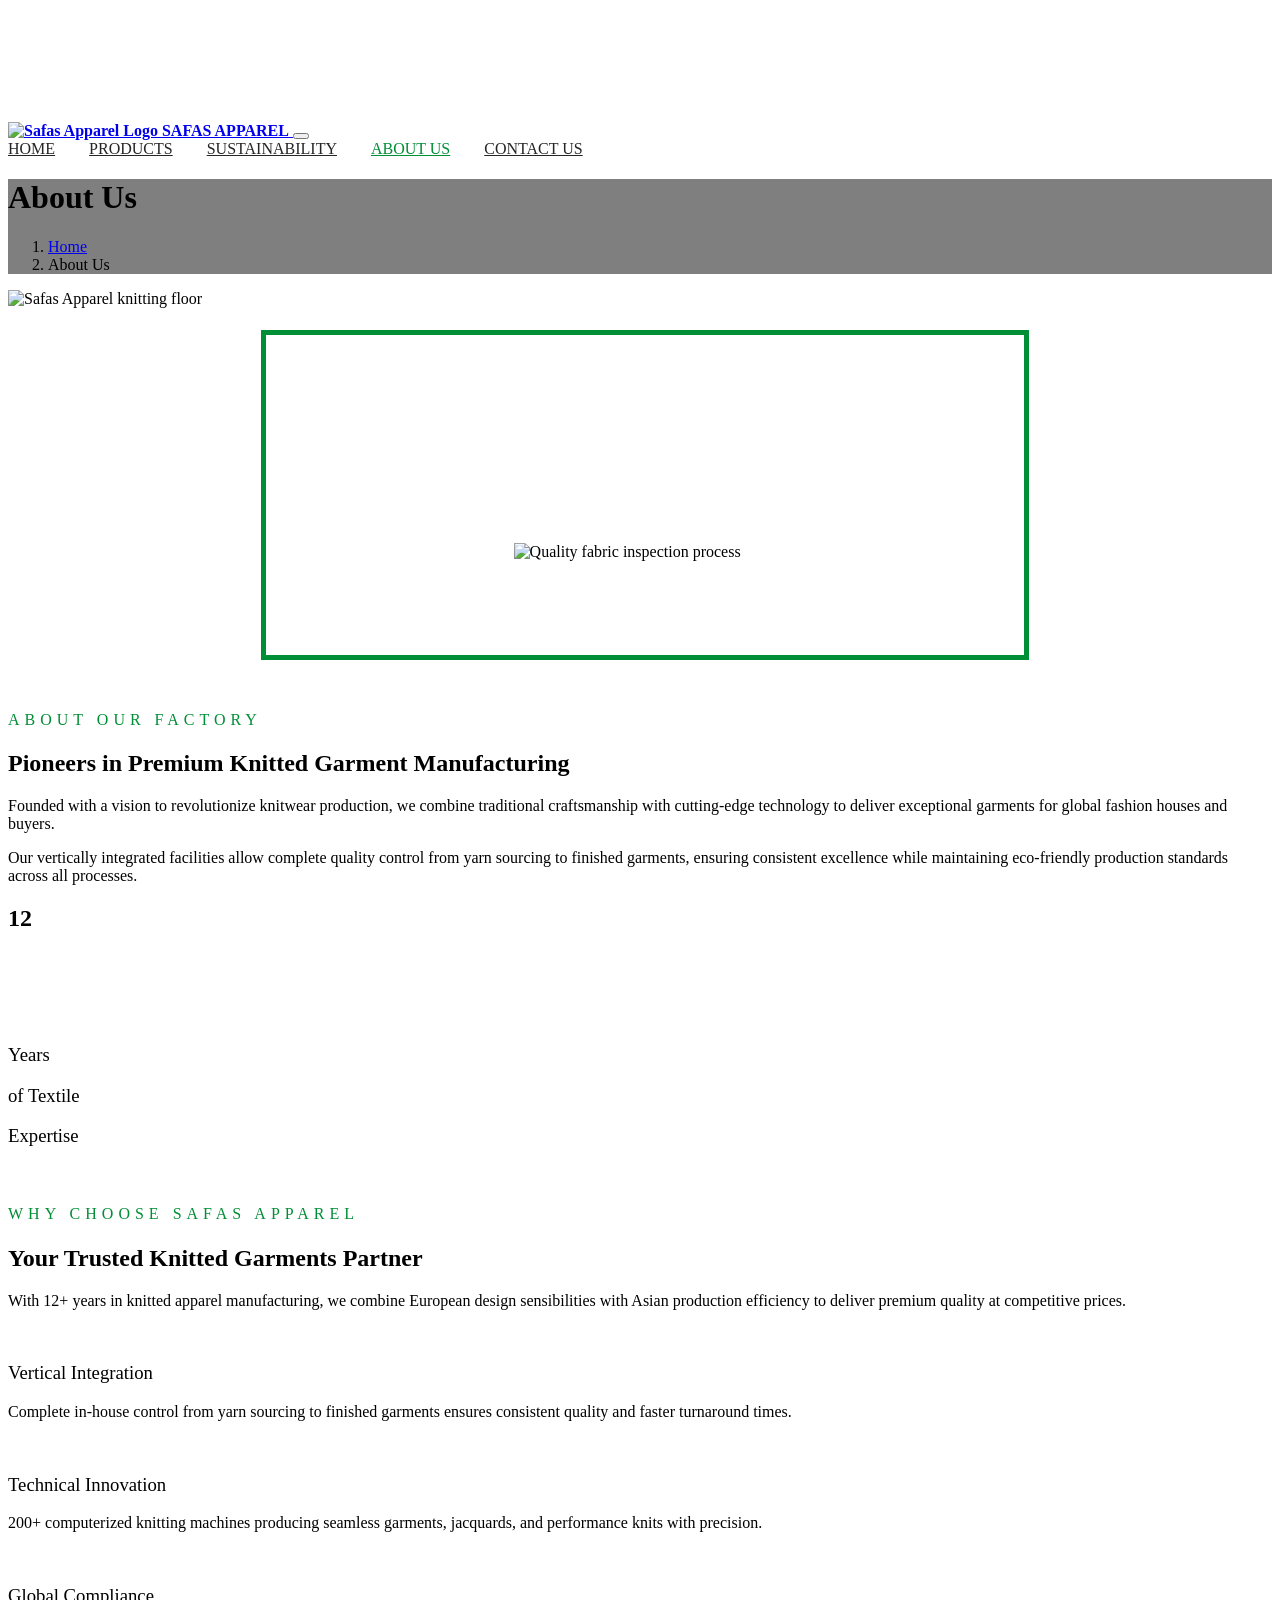
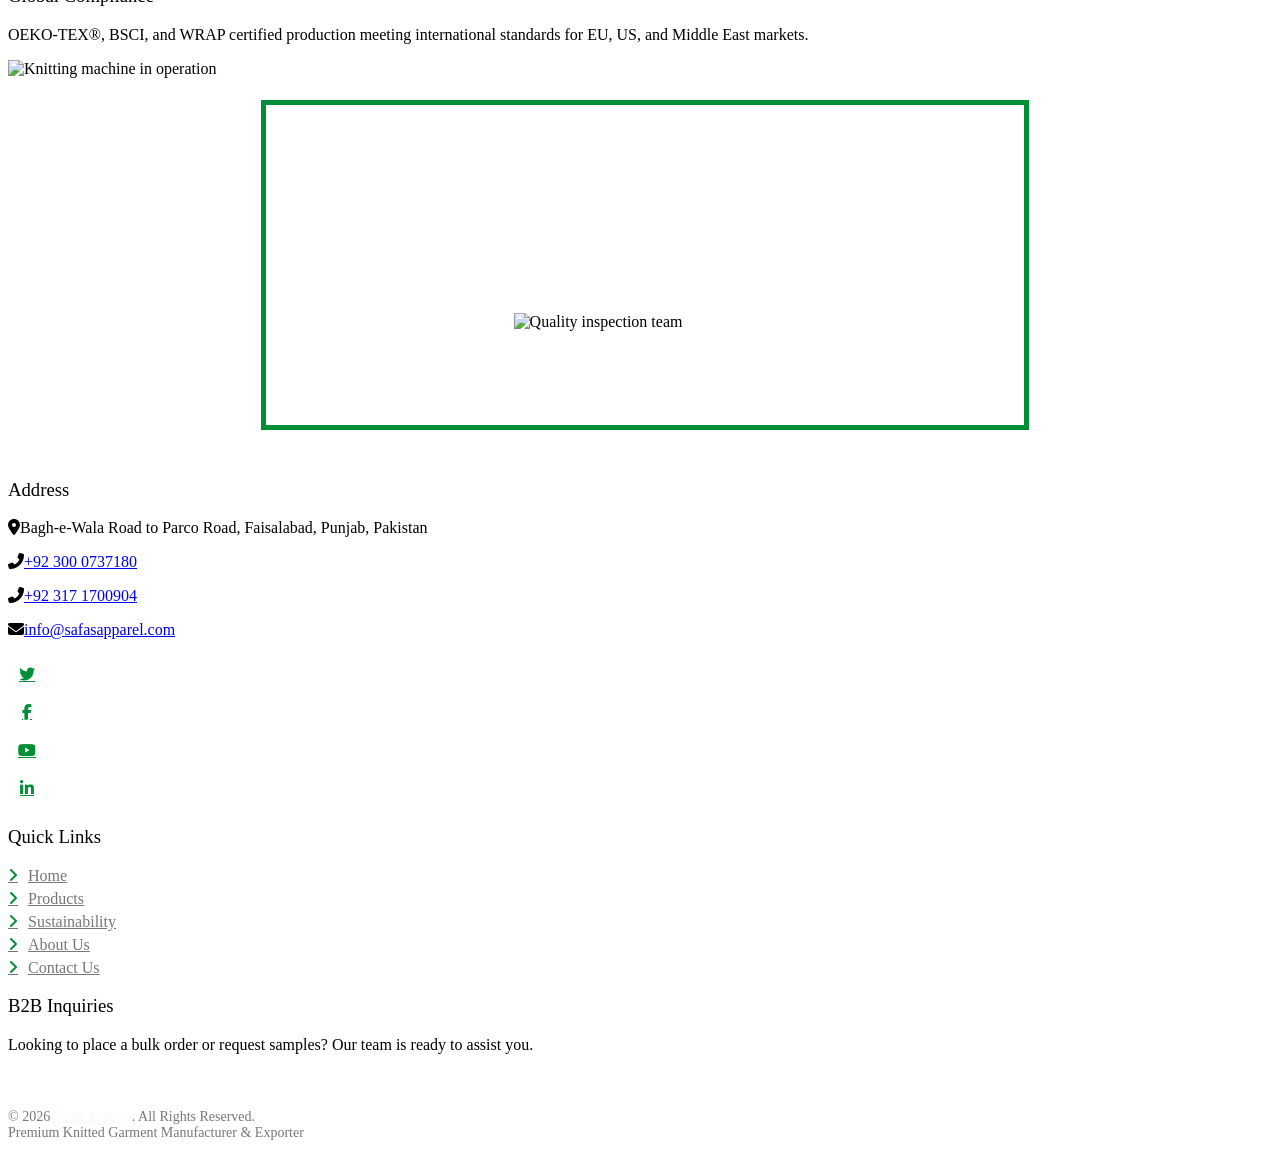
==== about.html @ 7b93fc45 "optmz: overall code site and seo" ====
<!DOCTYPE html>
<html lang="en">

<head>
    <meta charset="utf-8">
    <title>About Us | SAFAS APPAREL — 12+ Years of Knitted Garment Expertise</title>
    <meta name="viewport" content="width=device-width, initial-scale=1.0">
    <meta name="keywords" content="about Safas Apparel, knitted garment factory Pakistan, textile manufacturer Faisalabad, OEKO-TEX certified, BSCI certified, vertically integrated knitwear">
    <meta name="description" content="Learn about Safas Apparel's 12+ years of knitted garment manufacturing expertise, our vertically integrated production, and global compliance certifications including OEKO-TEX, BSCI, and WRAP.">
    <link rel="canonical" href="https://safasapparel.com/about.html">

    <!-- Open Graph -->
    <meta property="og:title" content="About Us | SAFAS APPAREL">
    <meta property="og:description" content="Safas Apparel — 12+ years of knitted garment excellence. Vertically integrated, OEKO-TEX certified manufacturer in Faisalabad, Pakistan.">
    <meta property="og:image" content="https://safasapparel.com/img/about-1.png">
    <meta property="og:url" content="https://safasapparel.com/about.html">
    <meta property="og:type" content="website">

    <!-- Favicon -->
    <link rel="icon" href="img/icons/safasLogo-removebg.png" type="image/png">

    <!-- Google Web Fonts -->
    <link rel="preconnect" href="https://fonts.googleapis.com">
    <link rel="preconnect" href="https://fonts.gstatic.com" crossorigin>
    <link href="https://fonts.googleapis.com/css2?family=Open+Sans:wght@400;500;600&family=Teko:wght@400;500;600&display=swap" rel="stylesheet">

    <!-- Icon Font Stylesheet -->
    <link href="https://cdnjs.cloudflare.com/ajax/libs/font-awesome/6.4.0/css/all.min.css" rel="stylesheet">
    <link href="https://cdn.jsdelivr.net/npm/bootstrap-icons@1.4.1/font/bootstrap-icons.css" rel="stylesheet">

    <!-- Libraries Stylesheet -->
    <link href="lib/animate/animate.min.css" rel="stylesheet">
    <link href="lib/owlcarousel/assets/owl.carousel.min.css" rel="stylesheet">

    <!-- Customized Bootstrap Stylesheet -->
    <link href="css/bootstrap.min.css" rel="stylesheet">

    <!-- Template Stylesheet -->
    <link href="css/style.css" rel="stylesheet">
</head>

<body>
    <!-- Spinner Start -->
    <div id="spinner"
        class="show bg-white position-fixed translate-middle w-100 vh-100 top-50 start-50 d-flex align-items-center justify-content-center"
        aria-hidden="true">
        <div class="spinner-border position-relative text-primary" style="width: 6rem; height: 6rem;" role="status">
            <span class="visually-hidden">Loading...</span>
        </div>
        <img class="position-absolute top-50 start-50 translate-middle" src="img/icons/updated-safasLogo.png" alt="">
    </div>
    <!-- Spinner End -->


    <!-- Navbar Start -->
    <nav class="navbar navbar-expand-lg bg-white navbar-light sticky-top py-lg-0 px-lg-5 wow fadeIn"
        data-wow-delay="0.1s" aria-label="Main navigation">
        <a href="index.html" class="navbar-brand ms-4 ms-lg-0">
            <span class="h2 text-primary m-0 d-flex align-items-center">
                <img class="me-3 navbar-logo" src="img/icons/safasLogo-removebg.png" alt="Safas Apparel Logo">
                <span class="brand-text">SAFAS APPAREL</span>
            </span>
        </a>
        <button type="button" class="navbar-toggler me-4" data-bs-toggle="collapse" data-bs-target="#navbarCollapse"
            aria-controls="navbarCollapse" aria-expanded="false" aria-label="Toggle navigation">
            <span class="navbar-toggler-icon"></span>
        </button>
        <div class="collapse navbar-collapse" id="navbarCollapse">
            <div class="navbar-nav ms-auto p-4 p-lg-0">
                <a href="index.html" class="nav-item nav-link">Home</a>
                <a href="products.html" class="nav-item nav-link">Products</a>
                <a href="sustainability.html" class="nav-item nav-link">Sustainability</a>
                <a href="about.html" class="nav-item nav-link active" aria-current="page">About Us</a>
                <a href="contact.html" class="nav-item nav-link">Contact Us</a>
            </div>
        </div>
    </nav>
    <!-- Navbar End -->


    <!-- Page Header Start -->
    <div class="container-fluid page-header py-5 mb-5 wow fadeIn" data-wow-delay="0.1s">
        <div class="container py-5">
            <h1 class="display-1 text-white animated slideInDown">About Us</h1>
            <nav aria-label="Breadcrumb">
                <ol class="breadcrumb text-uppercase mb-0">
                    <li class="breadcrumb-item"><a class="text-white" href="index.html">Home</a></li>
                    <li class="breadcrumb-item text-primary active" aria-current="page">About Us</li>
                </ol>
            </nav>
        </div>
    </div>
    <!-- Page Header End -->


    <!-- About Start -->
    <div class="container-xxl py-5">
        <div class="container">
            <div class="row g-5">
                <div class="col-lg-6 wow fadeIn" data-wow-delay="0.1s">
                    <div class="about-img">
                        <img class="img-fluid" src="img/about-1.png" alt="Safas Apparel knitting floor" loading="lazy">
                        <img class="img-fluid" src="img/about-2.png" alt="Quality fabric inspection process" loading="lazy">
                    </div>
                </div>
                <div class="col-lg-6 wow fadeIn" data-wow-delay="0.5s">
                    <h4 class="section-title">About Our Factory</h4>
                    <h2 class="display-5 mb-4">Pioneers in Premium Knitted Garment Manufacturing</h2>
                    <p>Founded with a vision to revolutionize knitwear production, we combine traditional craftsmanship with cutting-edge technology to deliver exceptional garments for global fashion houses and buyers.</p>
                    <p class="mb-4">Our vertically integrated facilities allow complete quality control from yarn sourcing to finished garments, ensuring consistent excellence while maintaining eco-friendly production standards across all processes.</p>
                    <div class="d-flex align-items-center mb-5">
                        <div class="d-flex flex-shrink-0 align-items-center justify-content-center border border-5 border-primary"
                            style="width: 120px; height: 120px;">
                            <h2 class="display-1 mb-n2" data-toggle="counter-up">12</h2>
                        </div>
                        <div class="ps-4">
                            <h3>Years</h3>
                            <h3>of Textile</h3>
                            <h3 class="mb-0">Expertise</h3>
                        </div>
                    </div>
                    <a class="btn btn-primary py-3 px-5" href="contact.html">Get in Touch</a>
                </div>
            </div>
        </div>
    </div>
    <!-- About End -->


    <!-- Why Choose Us Start -->
    <div class="container-xxl py-5">
        <div class="container">
            <div class="row g-5">
                <div class="col-lg-6 wow fadeInUp" data-wow-delay="0.1s">
                    <h4 class="section-title">Why Choose Safas Apparel</h4>
                    <h2 class="display-5 mb-4">Your Trusted Knitted Garments Partner</h2>
                    <p class="mb-4">With 12+ years in knitted apparel manufacturing, we combine European design sensibilities with Asian production efficiency to deliver premium quality at competitive prices.</p>
                    <div class="row g-4">
                        <div class="col-12">
                            <div class="d-flex align-items-start">
                                <img class="flex-shrink-0" src="img/icons/icon-2.png" alt="" loading="lazy">
                                <div class="ms-4">
                                    <h3>Vertical Integration</h3>
                                    <p class="mb-0">Complete in-house control from yarn sourcing to finished garments ensures consistent quality and faster turnaround times.</p>
                                </div>
                            </div>
                        </div>
                        <div class="col-12">
                            <div class="d-flex align-items-start">
                                <img class="flex-shrink-0" src="img/icons/icon-3.png" alt="" loading="lazy">
                                <div class="ms-4">
                                    <h3>Technical Innovation</h3>
                                    <p class="mb-0">200+ computerized knitting machines producing seamless garments, jacquards, and performance knits with precision.</p>
                                </div>
                            </div>
                        </div>
                        <div class="col-12">
                            <div class="d-flex align-items-start">
                                <img class="flex-shrink-0" src="img/icons/icon-4.png" alt="" loading="lazy">
                                <div class="ms-4">
                                    <h3>Global Compliance</h3>
                                    <p class="mb-0">OEKO-TEX®, BSCI, and WRAP certified production meeting international standards for EU, US, and Middle East markets.</p>
                                </div>
                            </div>
                        </div>
                    </div>
                </div>
                <div class="col-lg-6 wow fadeInUp" data-wow-delay="0.5s">
                    <div class="feature-img">
                        <img class="img-fluid" src="img/about-2.png" alt="Knitting machine in operation" loading="lazy">
                        <img class="img-fluid" src="img/about-1.png" alt="Quality inspection team" loading="lazy">
                    </div>
                </div>
            </div>
        </div>
    </div>
    <!-- Why Choose Us End -->


    <!-- Footer Start -->
    <div class="container-fluid bg-dark text-body footer mt-5 pt-5 px-0 wow fadeIn" data-wow-delay="0.1s">
        <div class="container py-5">
            <div class="row g-5">
                <div class="col-lg-3 col-md-6">
                    <h3 class="text-light mb-4">Address</h3>
                    <p class="mb-2"><i class="fa fa-map-marker-alt text-primary me-3"></i>Bagh-e-Wala Road to Parco Road, Faisalabad, Punjab, Pakistan</p>
                    <p class="mb-2"><i class="fa fa-phone-alt text-primary me-3"></i><a href="tel:+923000737180" class="text-body">+92 300 0737180</a></p>
                    <p class="mb-2"><i class="fa fa-phone-alt text-primary me-3"></i><a href="tel:+923171700904" class="text-body">+92 317 1700904</a></p>
                    <p class="mb-2"><i class="fa fa-envelope text-primary me-3"></i><a href="mailto:info@safasapparel.com" class="text-body">info@safasapparel.com</a></p>
                    <div class="d-flex pt-2">
                        <a class="btn btn-square btn-outline-body me-1" href="#" aria-label="Twitter"><i class="fab fa-twitter"></i></a>
                        <a class="btn btn-square btn-outline-body me-1" href="#" aria-label="Facebook"><i class="fab fa-facebook-f"></i></a>
                        <a class="btn btn-square btn-outline-body me-1" href="#" aria-label="YouTube"><i class="fab fa-youtube"></i></a>
                        <a class="btn btn-square btn-outline-body me-0" href="#" aria-label="LinkedIn"><i class="fab fa-linkedin-in"></i></a>
                    </div>
                </div>
                <div class="col-lg-3 col-md-6">
                    <h3 class="text-light mb-4">Quick Links</h3>
                    <a class="btn btn-link" href="index.html">Home</a>
                    <a class="btn btn-link" href="products.html">Products</a>
                    <a class="btn btn-link" href="sustainability.html">Sustainability</a>
                    <a class="btn btn-link" href="about.html">About Us</a>
                    <a class="btn btn-link" href="contact.html">Contact Us</a>
                </div>
                <div class="col-lg-3 col-md-6">
                    <h3 class="text-light mb-4">B2B Inquiries</h3>
                    <p class="text-body mb-3">Looking to place a bulk order or request samples? Our team is ready to assist you.</p>
                    <a href="contact.html" class="btn btn-primary py-2 px-4">Get in Touch</a>
                </div>
            </div>
        </div>
        <div class="footer-copyright">
            <div class="container">
                <div class="row align-items-center">
                    <div class="col-md-6 text-center text-md-start mb-2 mb-md-0">
                        <span>&copy; 2026 <a href="index.html" class="text-white text-decoration-none">Safas Apparel</a>. All Rights Reserved.</span>
                    </div>
                    <div class="col-md-6 text-center text-md-end">
                        <span>Premium Knitted Garment Manufacturer &amp; Exporter</span>
                    </div>
                </div>
            </div>
        </div>
    </div>
    <!-- Footer End -->


    <!-- Back to Top -->
    <a href="#" class="btn btn-lg btn-primary btn-lg-square back-to-top" aria-label="Back to top"><i class="bi bi-arrow-up"></i></a>


    <!-- JavaScript Libraries -->
    <script src="https://code.jquery.com/jquery-3.7.1.min.js"></script>
    <script src="https://cdn.jsdelivr.net/npm/bootstrap@5.3.3/dist/js/bootstrap.bundle.min.js"></script>
    <script src="lib/wow/wow.min.js"></script>
    <script src="lib/easing/easing.min.js"></script>
    <script src="lib/waypoints/waypoints.min.js"></script>
    <script src="lib/counterup/counterup.min.js"></script>
    <script src="lib/owlcarousel/owl.carousel.min.js"></script>

    <!-- Template Javascript -->
    <script src="js/main.js"></script>
</body>

</html>
---- css/style.css ----
/********** Template CSS **********/
:root {
    --primary: #008E36;
    --light: #F8F8F8;
    --dark: #252525;
}

h1,
h2,
.h1,
.h2,
.fw-bold {
    font-weight: 600 !important;
}

h3,
h4,
.h3,
.h4,
.fw-medium {
    font-weight: 500 !important;
}

h5,
h6,
.h5,
.h6,
.fw-normal {
    font-weight: 400 !important;
}

.back-to-top {
    position: fixed;
    display: none;
    right: 30px;
    bottom: 30px;
    z-index: 99;
}


/*** Spinner ***/
#spinner {
    opacity: 0;
    visibility: hidden;
    transition: opacity .5s ease-out, visibility 0s linear .5s;
    z-index: 99999;
}

#spinner.show {
    transition: opacity .5s ease-out, visibility 0s linear 0s;
    visibility: visible;
    opacity: 1;
}


/*** Custom Loader (index.html only) ***/
.custom-loader {
    position: fixed;
    top: 0;
    left: 0;
    width: 100%;
    height: 100%;
    background: rgba(0, 0, 0, 1);
    display: flex;
    flex-direction: column;
    justify-content: center;
    align-items: center;
    z-index: 9999;
    opacity: 1;
    transition: opacity 0.5s ease-out;
}

.custom-loader.fade-out {
    opacity: 0;
    pointer-events: none;
}

.loader-logo {
    width: 210px;
    height: auto;
    margin-bottom: 2rem;
    opacity: 0;
    animation: loaderFadeIn 1s ease forwards;
}

.typing-text {
    color: white;
    font-family: 'Teko', sans-serif;
    font-size: 4rem;
    letter-spacing: 0.2em;
    margin: 0;
    white-space: nowrap;
    overflow: hidden;
    width: 0;
    animation: loaderTyping 2s steps(13, end) 1s forwards;
    opacity: 0;
}

@keyframes loaderFadeIn {
    from { opacity: 0; transform: translateY(-20px); }
    to   { opacity: 1; transform: translateY(0); }
}

@keyframes loaderTyping {
    from { width: 0;    opacity: 1; }
    to   { width: 18ch; opacity: 1; }
}

@media screen and (max-width: 991px) {
    .loader-logo  { width: 180px; margin-bottom: 1.5rem; }
    .typing-text  { font-size: 3rem; }
}

@media screen and (max-width: 576px) {
    .loader-logo  { width: 100px; margin-bottom: 1rem; }
    .typing-text  { font-size: 2rem; letter-spacing: 0.15em; }
    @keyframes loaderTyping {
        from { width: 0;    opacity: 1; }
        to   { width: 16ch; opacity: 1; }
    }
}


/*** Button ***/
.btn {
    font-weight: 500;
    transition: .5s;
}

.btn.btn-primary,
.btn.btn-secondary {
    color: #FFFFFF;
}

.btn-square {
    width: 38px;
    height: 38px;
}

.btn-sm-square {
    width: 32px;
    height: 32px;
}

.btn-lg-square {
    width: 48px;
    height: 48px;
}

.btn-square,
.btn-sm-square,
.btn-lg-square {
    padding: 0;
    display: flex;
    align-items: center;
    justify-content: center;
    font-weight: normal;
}

.btn-outline-body {
    color: var(--primary);
    border-color: #777777;
}

.btn-outline-body:hover {
    color: #FFFFFF;
    background: var(--primary);
    border-color: var(--primary);
}


/*** Navbar ***/
.navbar .dropdown-toggle::after {
    border: none;
    content: "\f107";
    font-family: "Font Awesome 6 Free";
    font-weight: 900;
    vertical-align: middle;
    margin-left: 8px;
}

.navbar .navbar-nav .nav-link {
    margin-right: 30px;
    color: var(--dark);
    font-weight: 500;
    text-transform: uppercase;
    outline: none;
}

.navbar .navbar-nav .nav-link:hover,
.navbar .navbar-nav .nav-link.active {
    color: var(--primary);
}

.navbar.sticky-top {
    top: -100px;
    transition: .5s;
}

/* Navbar logo & brand text — replaces repeated inline styles */
.navbar-logo {
    width: 75px;
    height: auto;
}

.brand-text {
    font-family: Times, 'Times New Roman', serif;
    font-weight: 700;
}

@media (max-width: 991.98px) {
    .navbar .navbar-nav .nav-link {
        margin-right: 0;
        padding: 10px 0;
    }

    .navbar .navbar-nav {
        border-top: 1px solid #EEEEEE;
    }
}

@media (min-width: 992px) {
    .navbar .nav-item .dropdown-menu {
        display: block;
        visibility: hidden;
        top: 100%;
        transform: rotateX(-75deg);
        transform-origin: 0% 0%;
        transition: .5s;
        opacity: 0;
    }

    .navbar .nav-item:hover .dropdown-menu {
        transform: rotateX(0deg);
        visibility: visible;
        transition: .5s;
        opacity: 1;
    }
}


/*** Header Carousel ***/
.owl-carousel-inner {
    position: absolute;
    width: 100%;
    height: 100%;
    top: 0;
    left: 0;
    display: flex;
    align-items: center;
    background: rgba(0, 0, 0, .5);
}

.header-carousel {
    position: relative;
    overflow: hidden;
}

.owl-carousel-item {
    position: relative;
    overflow: hidden;
    height: 92vh;
    min-height: 500px;
}

.img-animation {
    width: 100%;
    height: 100%;
    object-fit: cover;
    animation: zoom-in 10s linear infinite;
    transform-origin: center center;
}

@keyframes zoom-in {
    0%   { transform: scale(1); }
    50%  { transform: scale(1.15); }
    100% { transform: scale(1); }
}

@media (max-width: 768px) {
    .header-carousel .owl-carousel-item {
        position: relative;
        min-height: 500px;
    }

    .header-carousel .owl-carousel-item img {
        position: absolute;
        width: 100%;
        height: 100%;
        object-fit: cover;
    }

    .header-carousel .owl-carousel-item p {
        font-size: 16px !important;
    }
}

.header-carousel .owl-dots {
    position: absolute;
    width: 60px;
    height: 100%;
    top: 0;
    right: 30px;
    display: flex;
    flex-direction: column;
    align-items: center;
    justify-content: center;
}

.header-carousel .owl-dots .owl-dot {
    position: relative;
    width: 45px;
    height: 45px;
    margin: 5px 0;
    background: var(--dark);
    transition: .5s;
}

.header-carousel .owl-dots .owl-dot.active {
    width: 60px;
    height: 60px;
}

.header-carousel .owl-dots .owl-dot img {
    position: absolute;
    width: 100%;
    height: 100%;
    object-fit: cover;
    padding: 2px;
    transition: .5s;
    opacity: .3;
}

.header-carousel .owl-dots .owl-dot.active img {
    opacity: 1;
}

.page-header {
    background: linear-gradient(rgba(0, 0, 0, .5), rgba(0, 0, 0, .5)), url(../img/carousel-1.jpg) center center no-repeat;
    background-size: cover;
}

.breadcrumb-item+.breadcrumb-item::before {
    color: var(--light);
}


/*** Section Title ***/
.section-title {
    color: var(--primary);
    font-weight: 600;
    letter-spacing: 5px;
    text-transform: uppercase;
}

/* Reusable max-width wrapper for section headers — replaces repeated inline style */
.section-header {
    max-width: 600px;
}


/*** Facts ***/
.fact-item .fact-icon {
    width: 120px;
    height: 120px;
    margin-top: -60px;
    margin-bottom: 1.5rem;
    display: inline-flex;
    align-items: center;
    justify-content: center;
    background: #FFFFFF;
    border-radius: 120px;
    transition: .5s;
}

.fact-item:hover .fact-icon {
    background: var(--dark);
}

.fact-item .fact-icon i {
    color: var(--primary);
    transition: .5s;
}

.fact-item:hover .fact-icon i {
    color: #FFFFFF;
}


/*** About & Feature ***/
.about-img,
.feature-img {
    position: relative;
    height: 100%;
    min-height: 400px;
}

.about-img img,
.feature-img img {
    position: absolute;
    width: 60%;
    height: 80%;
    object-fit: cover;
}

.about-img img:last-child,
.feature-img img:last-child {
    margin: 20% 0 0 40%;
}

.about-img::before,
.feature-img::before {
    position: absolute;
    content: "";
    width: 60%;
    height: 80%;
    top: 10%;
    left: 20%;
    border: 5px solid var(--primary);
    z-index: -1;
}


/*** Service ***/
.service-item .bg-img {
    position: absolute;
    width: 100%;
    height: 100%;
    object-fit: cover;
    z-index: -1;
}

.service-item .service-text {
    background: var(--light);
    transition: .5s;
}

.service-item:hover .service-text {
    background: rgba(0, 0, 0, .7);
}

.service-item * {
    transition: .5s;
}

.service-item:hover * {
    color: #FFFFFF;
}

.service-item .btn {
    width: 40px;
    height: 40px;
    display: inline-flex;
    align-items: center;
    color: var(--dark);
    background: #FFFFFF;
    white-space: nowrap;
    overflow: hidden;
    transition: .5s;
}

.service-item:hover .btn {
    width: 140px;
}


/*** Products ***/
.product-items {
    margin: -.75rem;
}

.product-item {
    padding: .75rem;
    border: 2px solid #008E36;
    margin: 28px;
    height: 480px;
    overflow: hidden;
}

.product-item::after {
    position: absolute;
    content: "";
    width: 100%;
    height: 0;
    top: 0;
    left: 0;
    background: #FFFFFF;
    transition: .5s;
    z-index: -1;
}

.product-item:hover::after {
    height: 100%;
    background: var(--primary);
}

.product-item .product-social {
    position: absolute;
    width: 100%;
    bottom: -20px;
    left: 0;
}

.product-item .product-social .btn {
    display: inline-flex;
    margin: 0 2px;
    color: var(--primary);
    background: var(--light);
}

.product-item .product-social .btn:hover {
    color: #FFFFFF;
    background: var(--primary);
}


/*** Team (used for homepage featured products grid) ***/
.team-items {
    margin: -.75rem;
}

.team-item {
    padding: .75rem;
    border: 2px solid #008E36;
    margin: 8px;
}

.team-item::after {
    position: absolute;
    content: "";
    width: 100%;
    height: 0;
    top: 0;
    left: 0;
    background: #FFFFFF;
    transition: .5s;
    z-index: -1;
}

.team-item:hover::after {
    height: 100%;
    background: var(--primary);
}

.team-item .team-social {
    position: absolute;
    width: 100%;
    bottom: -20px;
    left: 0;
}

.team-item .team-social .btn {
    display: inline-flex;
    margin: 0 2px;
    color: var(--primary);
    background: var(--light);
}

.team-item .team-social .btn:hover {
    color: #FFFFFF;
    background: var(--primary);
}


/*** Product Preview Modal ***/
.modal-product-preview {
    max-width: 780px;
}

.modal-product-content {
    background: rgba(255, 255, 255, 0.95);
    border-radius: 18px;
    box-shadow: 0 12px 48px 0 rgba(0, 0, 0, 0.25);
    padding: 32px 0 0;
    position: relative;
}

.modal-product-img {
    max-height: 70vh;
    max-width: 90%;
    margin: auto;
    border-radius: 12px;
}

.modal-close-btn {
    position: absolute;
    top: 16px;
    right: 16px;
    z-index: 10;
    background: var(--dark);
    border-radius: 50%;
    padding: 8px;
    opacity: 1;
    filter: invert(1);
}

.modal-close-btn:hover {
    background: var(--primary);
}


/*** Sustainability Page ***/
.sustainability-card {
    background: #FFFFFF;
    border-left: 4px solid var(--primary);
    border-radius: 4px;
    box-shadow: 0 2px 12px rgba(0, 0, 0, 0.06);
    transition: box-shadow .3s;
}

.sustainability-card:hover {
    box-shadow: 0 4px 24px rgba(0, 142, 54, 0.15);
}

.sustainability-icon {
    width: 48px;
    height: 48px;
    display: flex;
    align-items: center;
    justify-content: center;
    background: rgba(0, 142, 54, 0.08);
    border-radius: 50%;
}

.conduct-item {
    display: flex;
    align-items: flex-start;
    background: #FFFFFF;
    border-radius: 4px;
    box-shadow: 0 2px 8px rgba(0, 0, 0, 0.06);
    transition: box-shadow .3s;
}

.conduct-item:hover {
    box-shadow: 0 4px 20px rgba(0, 142, 54, 0.12);
}

.conduct-icon {
    flex-shrink: 0;
    width: 42px;
    height: 42px;
    display: flex;
    align-items: center;
    justify-content: center;
    background: rgba(0, 142, 54, 0.08);
    border-radius: 50%;
}


/*** Footer ***/
.footer .btn.btn-link {
    display: block;
    margin-bottom: 5px;
    padding: 0;
    text-align: left;
    color: #777777;
    font-weight: normal;
    text-transform: capitalize;
    transition: .3s;
}

.footer .btn.btn-link::before {
    position: relative;
    content: "\f105";
    font-family: "Font Awesome 6 Free";
    font-weight: 900;
    color: var(--primary);
    margin-right: 10px;
}

.footer .btn.btn-link:hover {
    color: var(--primary);
    letter-spacing: 1px;
    box-shadow: none;
}

.footer .form-control {
    border-color: #777777;
}

/* Copyright bar at the very bottom of the footer */
.footer-copyright {
    padding: 20px 0;
    border-top: 1px solid rgba(255, 255, 255, .1);
    color: #777777;
    font-size: 14px;
}

.footer-copyright a {
    color: var(--light);
}

.footer-copyright a:hover {
    color: var(--primary);
}
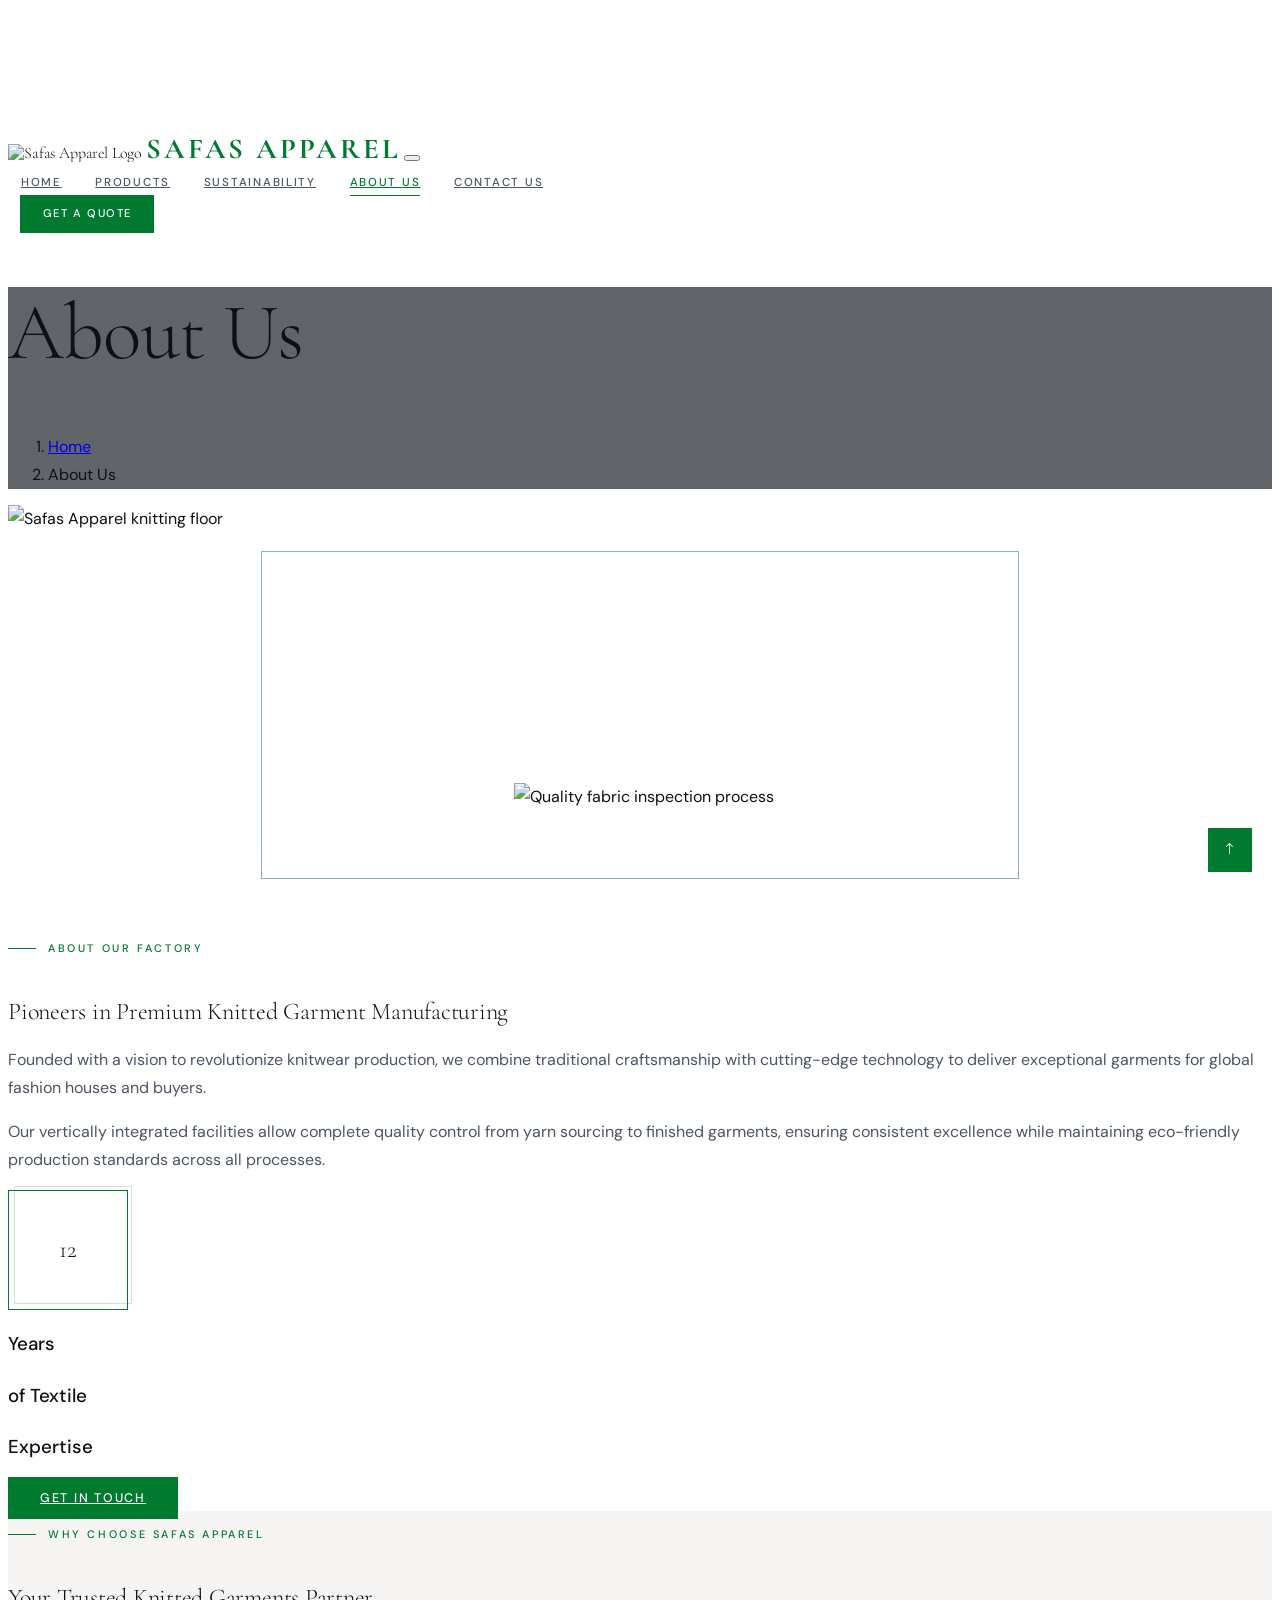
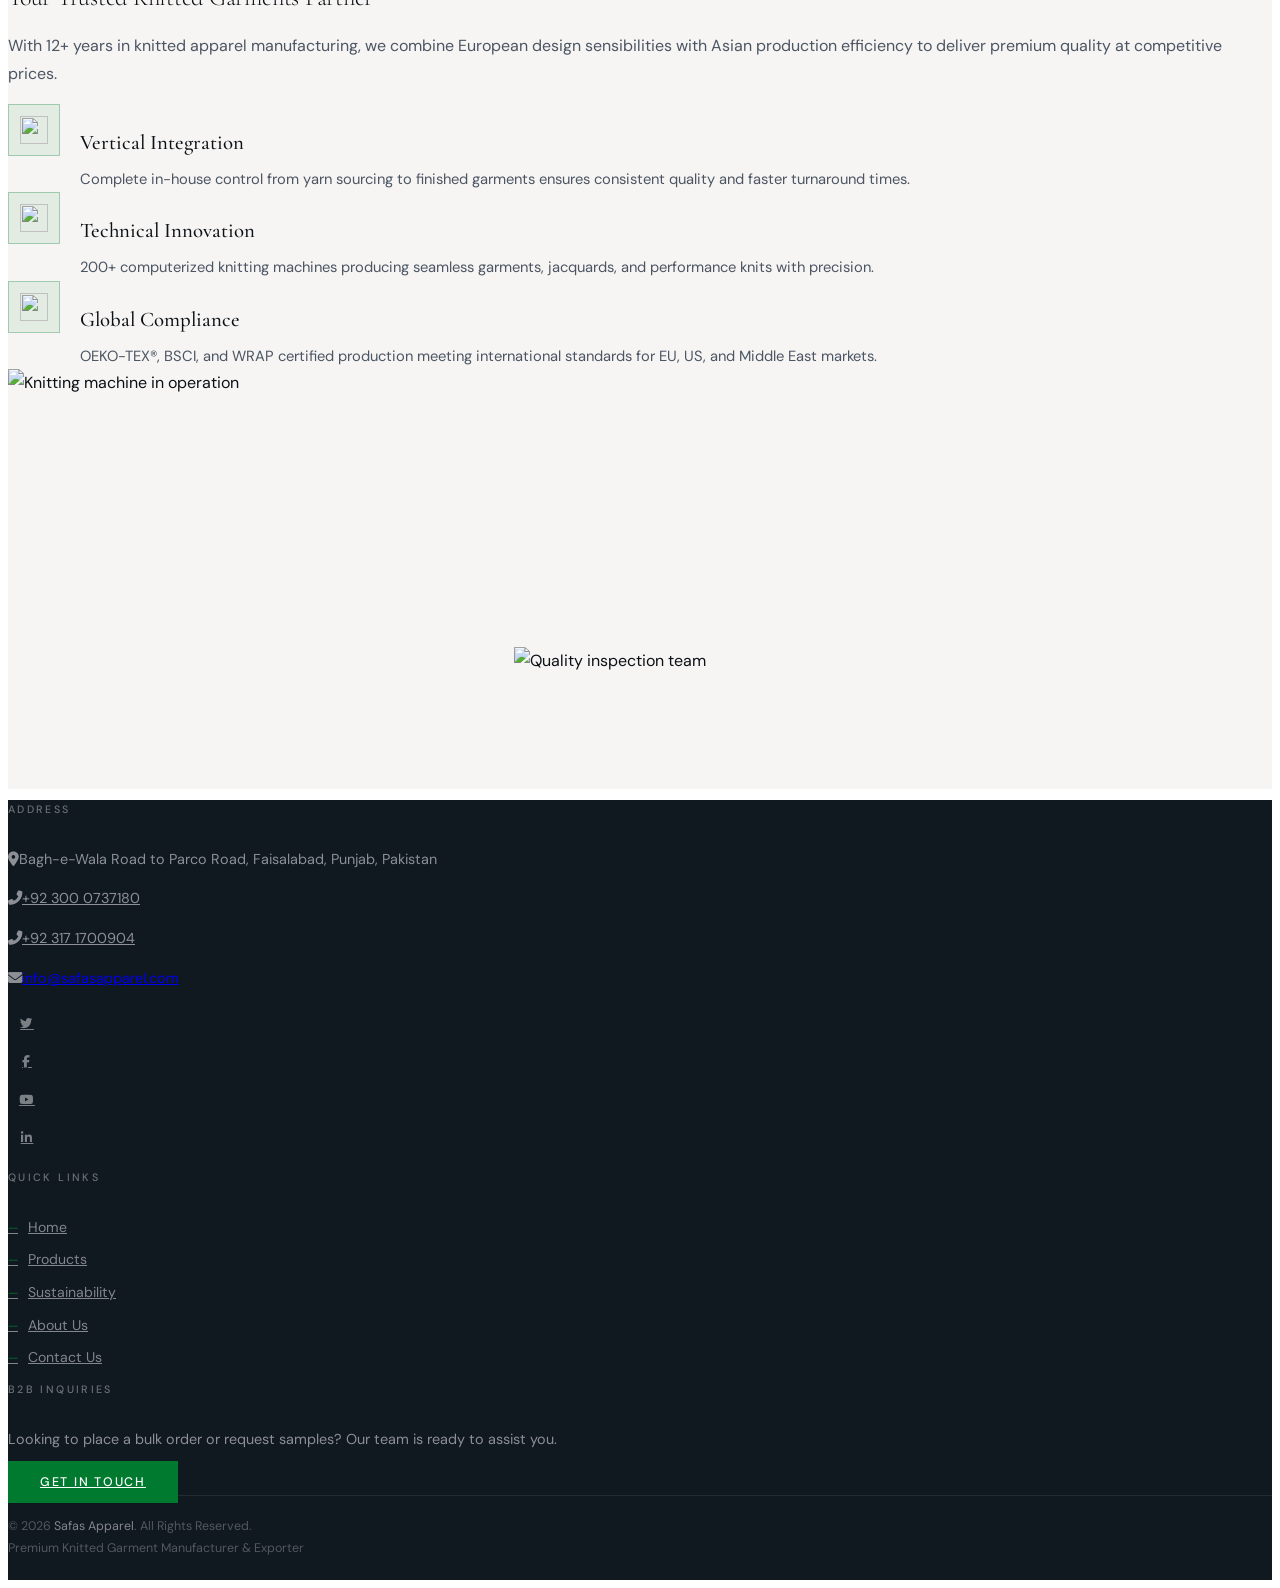
==== commit f66e2a08: "updtd ui" ====
--- a/about.html
+++ b/about.html
@@ -22,7 +22,7 @@
     <!-- Google Web Fonts -->
     <link rel="preconnect" href="https://fonts.googleapis.com">
     <link rel="preconnect" href="https://fonts.gstatic.com" crossorigin>
-    <link href="https://fonts.googleapis.com/css2?family=Open+Sans:wght@400;500;600&family=Teko:wght@400;500;600&display=swap" rel="stylesheet">
+    <link href="https://fonts.googleapis.com/css2?family=Cormorant+Garamond:ital,wght@0,300;0,400;0,600;1,300;1,400&family=DM+Sans:opsz,wght@9..40,300;9..40,400;9..40,500&family=Teko:wght@500;600&display=swap" rel="stylesheet">
 
     <!-- Icon Font Stylesheet -->
     <link href="https://cdnjs.cloudflare.com/ajax/libs/font-awesome/6.4.0/css/all.min.css" rel="stylesheet">
@@ -73,6 +73,7 @@
                 <a href="about.html" class="nav-item nav-link active" aria-current="page">About Us</a>
                 <a href="contact.html" class="nav-item nav-link">Contact Us</a>
             </div>
+            <a href="contact.html" class="nav-cta-btn">Get a Quote</a>
         </div>
     </nav>
     <!-- Navbar End -->
@@ -109,8 +110,7 @@
                     <p>Founded with a vision to revolutionize knitwear production, we combine traditional craftsmanship with cutting-edge technology to deliver exceptional garments for global fashion houses and buyers.</p>
                     <p class="mb-4">Our vertically integrated facilities allow complete quality control from yarn sourcing to finished garments, ensuring consistent excellence while maintaining eco-friendly production standards across all processes.</p>
                     <div class="d-flex align-items-center mb-5">
-                        <div class="d-flex flex-shrink-0 align-items-center justify-content-center border border-5 border-primary"
-                            style="width: 120px; height: 120px;">
+                        <div class="years-box">
                             <h2 class="display-1 mb-n2" data-toggle="counter-up">12</h2>
                         </div>
                         <div class="ps-4">
@@ -128,7 +128,7 @@
 
 
     <!-- Why Choose Us Start -->
-    <div class="container-xxl py-5">
+    <div class="container-xxl py-5 section-surface">
         <div class="container">
             <div class="row g-5">
                 <div class="col-lg-6 wow fadeInUp" data-wow-delay="0.1s">
@@ -137,27 +137,27 @@
                     <p class="mb-4">With 12+ years in knitted apparel manufacturing, we combine European design sensibilities with Asian production efficiency to deliver premium quality at competitive prices.</p>
                     <div class="row g-4">
                         <div class="col-12">
-                            <div class="d-flex align-items-start">
-                                <img class="flex-shrink-0" src="img/icons/icon-2.png" alt="" loading="lazy">
-                                <div class="ms-4">
+                            <div class="feature-icon-row">
+                                <div class="feature-icon-wrap"><img src="img/icons/icon-2.png" alt="" loading="lazy"></div>
+                                <div>
                                     <h3>Vertical Integration</h3>
                                     <p class="mb-0">Complete in-house control from yarn sourcing to finished garments ensures consistent quality and faster turnaround times.</p>
                                 </div>
                             </div>
                         </div>
                         <div class="col-12">
-                            <div class="d-flex align-items-start">
-                                <img class="flex-shrink-0" src="img/icons/icon-3.png" alt="" loading="lazy">
-                                <div class="ms-4">
+                            <div class="feature-icon-row">
+                                <div class="feature-icon-wrap"><img src="img/icons/icon-3.png" alt="" loading="lazy"></div>
+                                <div>
                                     <h3>Technical Innovation</h3>
                                     <p class="mb-0">200+ computerized knitting machines producing seamless garments, jacquards, and performance knits with precision.</p>
                                 </div>
                             </div>
                         </div>
                         <div class="col-12">
-                            <div class="d-flex align-items-start">
-                                <img class="flex-shrink-0" src="img/icons/icon-4.png" alt="" loading="lazy">
-                                <div class="ms-4">
+                            <div class="feature-icon-row">
+                                <div class="feature-icon-wrap"><img src="img/icons/icon-4.png" alt="" loading="lazy"></div>
+                                <div>
                                     <h3>Global Compliance</h3>
                                     <p class="mb-0">OEKO-TEX®, BSCI, and WRAP certified production meeting international standards for EU, US, and Middle East markets.</p>
                                 </div>
@@ -186,7 +186,7 @@
                     <p class="mb-2"><i class="fa fa-map-marker-alt text-primary me-3"></i>Bagh-e-Wala Road to Parco Road, Faisalabad, Punjab, Pakistan</p>
                     <p class="mb-2"><i class="fa fa-phone-alt text-primary me-3"></i><a href="tel:+923000737180" class="text-body">+92 300 0737180</a></p>
                     <p class="mb-2"><i class="fa fa-phone-alt text-primary me-3"></i><a href="tel:+923171700904" class="text-body">+92 317 1700904</a></p>
-                    <p class="mb-2"><i class="fa fa-envelope text-primary me-3"></i><a href="mailto:info@safasapparel.com" class="text-body">info@safasapparel.com</a></p>
+                    <p class="mb-2"><i class="fa fa-envelope text-primary me-3"></i><a href="mailto:info@safasapparel.com">info@safasapparel.com</a></p>
                     <div class="d-flex pt-2">
                         <a class="btn btn-square btn-outline-body me-1" href="#" aria-label="Twitter"><i class="fab fa-twitter"></i></a>
                         <a class="btn btn-square btn-outline-body me-1" href="#" aria-label="Facebook"><i class="fab fa-facebook-f"></i></a>
@@ -230,7 +230,7 @@
 
 
     <!-- JavaScript Libraries -->
-    <script src="https://code.jquery.com/jquery-3.7.1.min.js"></script>
+<script src="https://code.jquery.com/jquery-3.7.1.min.js"></script>
     <script src="https://cdn.jsdelivr.net/npm/bootstrap@5.3.3/dist/js/bootstrap.bundle.min.js"></script>
     <script src="lib/wow/wow.min.js"></script>
     <script src="lib/easing/easing.min.js"></script>
--- a/css/style.css
+++ b/css/style.css
@@ -1,695 +1,574 @@
-/********** Template CSS **********/
+/********** SAFAS APPAREL — Premium CSS **********/
+
+/* ─── Design Tokens ──────────────────────────────────── */
 :root {
-    --primary: #008E36;
-    --light: #F8F8F8;
-    --dark: #252525;
-}
-
-h1,
-h2,
-.h1,
-.h2,
-.fw-bold {
-    font-weight: 600 !important;
-}
-
-h3,
-h4,
-.h3,
-.h4,
-.fw-medium {
-    font-weight: 500 !important;
-}
-
-h5,
-h6,
-.h5,
-.h6,
-.fw-normal {
-    font-weight: 400 !important;
-}
-
+    --primary:        #007A2F;
+    --primary-dark:   #005E23;
+    --primary-light:  rgba(0, 122, 47, 0.08);
+    --primary-rgb:    0, 122, 47;
+    --ink:            #0C1117;
+    --dark:           #101820;
+    --dark-card:      #1A2535;
+    --surface:        #F6F5F3;
+    --white:          #FFFFFF;
+    --border:         #DFE1E6;
+    --border-dark:    rgba(255, 255, 255, 0.08);
+    --text-1:         #0C1117;
+    --text-2:         #4B5563;
+    --text-3:         #9CA3AF;
+    --gold:           #C4984A;
+    --font-display:   'Cormorant Garamond', Georgia, serif;
+    --font-body:      'DM Sans', system-ui, sans-serif;
+    --shadow-xs:      0 1px 3px rgba(0,0,0,0.05);
+    --shadow-sm:      0 2px 10px rgba(0,0,0,0.07);
+    --shadow-md:      0 8px 28px rgba(0,0,0,0.10);
+    --shadow-lg:      0 20px 56px rgba(0,0,0,0.14);
+    --ease:           cubic-bezier(0.4, 0, 0.2, 1);
+    --dur:            0.4s;
+    --light:          #F6F5F3;
+}
+
+/* ─── Base ─────────────────────────────────────────────── */
+*, *::before, *::after { box-sizing: border-box; }
+html { scroll-behavior: smooth; }
+body {
+    font-family: var(--font-body);
+    font-weight: 400;
+    font-size: 1rem;
+    line-height: 1.75;
+    color: var(--text-1);
+    background: var(--white);
+    -webkit-font-smoothing: antialiased;
+}
+
+h1, h2, .h1, .h2, .display-1, .display-5 {
+    font-family: var(--font-display) !important;
+    font-weight: 300 !important;
+    letter-spacing: -0.01em;
+    line-height: 1.15;
+    color: var(--ink);
+}
+h1.display-5, h2.display-5 {
+    font-family: var(--font-display) !important;
+    font-weight: 300 !important;
+}
+h3, .h3 { font-family: var(--font-body); font-weight: 500 !important; }
+h4, .h4 { font-family: var(--font-body); font-weight: 500 !important; }
+h5, h6, .h5, .h6 { font-weight: 400 !important; }
+p { color: var(--text-2); }
+
+/* ─── Utilities ────────────────────────────────────────── */
 .back-to-top {
-    position: fixed;
-    display: none;
-    right: 30px;
-    bottom: 30px;
-    z-index: 99;
-}
-
-
-/*** Spinner ***/
+    position: fixed; display: none;
+    right: 28px; bottom: 28px; z-index: 99;
+    border-radius: 0;
+    background: var(--ink); border-color: var(--ink);
+    width: 44px; height: 44px;
+    transition: background var(--dur) var(--ease);
+}
+.back-to-top:hover { background: var(--primary); border-color: var(--primary); }
+.section-header { max-width: 600px; }
+.section-surface { background: var(--surface); }
+.bg-light { background: var(--surface) !important; }
+
+/* ─── Spinner ──────────────────────────────────────────── */
 #spinner {
-    opacity: 0;
-    visibility: hidden;
+    opacity: 0; visibility: hidden;
     transition: opacity .5s ease-out, visibility 0s linear .5s;
     z-index: 99999;
 }
-
 #spinner.show {
     transition: opacity .5s ease-out, visibility 0s linear 0s;
-    visibility: visible;
-    opacity: 1;
-}
-
-
-/*** Custom Loader (index.html only) ***/
+    visibility: visible; opacity: 1;
+}
+
+/* ─── Custom Loader ────────────────────────────────────── */
 .custom-loader {
-    position: fixed;
-    top: 0;
-    left: 0;
-    width: 100%;
-    height: 100%;
-    background: rgba(0, 0, 0, 1);
-    display: flex;
-    flex-direction: column;
-    justify-content: center;
-    align-items: center;
-    z-index: 9999;
-    opacity: 1;
-    transition: opacity 0.5s ease-out;
-}
-
-.custom-loader.fade-out {
-    opacity: 0;
-    pointer-events: none;
-}
-
+    position: fixed; inset: 0;
+    background: var(--ink);
+    display: flex; flex-direction: column;
+    justify-content: center; align-items: center;
+    z-index: 99999; opacity: 1;
+    transition: opacity 0.5s var(--ease);
+}
+.custom-loader.fade-out { opacity: 0; pointer-events: none; }
 .loader-logo {
-    width: 210px;
-    height: auto;
-    margin-bottom: 2rem;
-    opacity: 0;
-    animation: loaderFadeIn 1s ease forwards;
-}
-
+    width: 200px; height: auto; margin-bottom: 2.5rem;
+    opacity: 0; animation: loaderFadeIn 0.9s var(--ease) forwards;
+}
 .typing-text {
-    color: white;
+    color: var(--white);
     font-family: 'Teko', sans-serif;
-    font-size: 4rem;
-    letter-spacing: 0.2em;
+    font-size: 3.5rem;
+    letter-spacing: 0.3em;
     margin: 0;
     white-space: nowrap;
-    overflow: hidden;
+    opacity: 1;          /* JS manages text content, no CSS width trick */
+    min-height: 1.2em;  /* prevent layout shift while text types in */
+}
+.loader-rule {
     width: 0;
-    animation: loaderTyping 2s steps(13, end) 1s forwards;
-    opacity: 0;
-}
-
+    height: 1px;
+    background: var(--primary);
+    margin-top: 14px;
+    transition: width 0.7s var(--ease);  /* JS sets width after typing done */
+}
 @keyframes loaderFadeIn {
-    from { opacity: 0; transform: translateY(-20px); }
+    from { opacity: 0; transform: translateY(-16px); }
     to   { opacity: 1; transform: translateY(0); }
 }
-
-@keyframes loaderTyping {
-    from { width: 0;    opacity: 1; }
-    to   { width: 18ch; opacity: 1; }
-}
-
-@media screen and (max-width: 991px) {
-    .loader-logo  { width: 180px; margin-bottom: 1.5rem; }
-    .typing-text  { font-size: 3rem; }
-}
-
-@media screen and (max-width: 576px) {
-    .loader-logo  { width: 100px; margin-bottom: 1rem; }
-    .typing-text  { font-size: 2rem; letter-spacing: 0.15em; }
-    @keyframes loaderTyping {
-        from { width: 0;    opacity: 1; }
-        to   { width: 16ch; opacity: 1; }
-    }
-}
-
-
-/*** Button ***/
+@media (max-width: 991px) {
+    .loader-logo { width: 160px; }
+    .typing-text { font-size: 2.8rem; }
+}
+@media (max-width: 576px) {
+    .loader-logo { width: 110px; margin-bottom: 1.5rem; }
+    .typing-text { font-size: 2rem; letter-spacing: 0.2em; }
+}
+
+/* ─── Buttons ──────────────────────────────────────────── */
 .btn {
+    font-family: var(--font-body);
+    font-size: 0.78rem; font-weight: 500;
+    letter-spacing: 0.14em; text-transform: uppercase;
+    border-radius: 0; padding: 0.8rem 2rem;
+    transition: all var(--dur) var(--ease);
+}
+.btn.btn-primary { background: var(--primary); border-color: var(--primary); color: var(--white); }
+.btn.btn-primary:hover {
+    background: var(--primary-dark); border-color: var(--primary-dark);
+    color: var(--white); box-shadow: 0 4px 16px rgba(var(--primary-rgb), 0.3);
+    transform: translateY(-1px);
+}
+.btn.btn-outline-light { border-color: rgba(255,255,255,0.55); color: var(--white); background: transparent; }
+.btn.btn-outline-light:hover { background: var(--white); border-color: var(--white); color: var(--ink); }
+.btn.btn-light { background: transparent; color: var(--white); border: 1px solid rgba(255,255,255,0.5); }
+.btn.btn-light:hover { background: var(--white); color: var(--ink); border-color: var(--white); }
+.btn-square, .btn-sm-square, .btn-lg-square {
+    padding: 0; display: flex; align-items: center; justify-content: center;
+    font-weight: normal; border-radius: 0;
+}
+.btn-square  { width: 38px; height: 38px; }
+.btn-sm-square { width: 32px; height: 32px; }
+.btn-lg-square { width: 44px; height: 44px; }
+.btn-outline-body { color: rgba(255,255,255,0.45); border-color: rgba(255,255,255,0.15); background: transparent; border-radius: 0; }
+.btn-outline-body:hover { color: var(--white); background: var(--primary); border-color: var(--primary); }
+
+/* ─── Navbar ───────────────────────────────────────────── */
+.navbar {
+    border-bottom: 1px solid transparent;
+    transition: border-color var(--dur) var(--ease),
+                box-shadow var(--dur) var(--ease);
+}
+.navbar.shadow-sm {
+    border-bottom-color: var(--border);
+    box-shadow: 0 1px 16px rgba(0,0,0,0.06) !important;
+}
+.navbar .dropdown-toggle::after {
+    border: none; content: "\f107";
+    font-family: "Font Awesome 6 Free"; font-weight: 900;
+    vertical-align: middle; margin-left: 6px; font-size: 0.75em;
+}
+
+/* ─── Brand ─────────────────────────────────────────────── */
+.navbar-brand { text-decoration: none !important; }
+.navbar-logo { width: 75px; height: auto; }
+.brand-text {
+    font-family: 'Cormorant Garamond', serif;
+    font-weight: 900;
+    font-size: 1.8rem;
+    letter-spacing: 0.1em;
+    text-transform: uppercase;
+    color: var(--primary);
+}
+
+/* ─── Nav links ─────────────────────────────────────────── */
+.navbar .navbar-nav .nav-link {
+    margin-right: 4px;
+    padding: 0.5rem 0.8rem;
+    color: var(--text-2);
+    font-family: var(--font-body);
+    font-size: 0.72rem;
     font-weight: 500;
-    transition: .5s;
-}
-
-.btn.btn-primary,
-.btn.btn-secondary {
-    color: #FFFFFF;
-}
-
-.btn-square {
-    width: 38px;
-    height: 38px;
-}
-
-.btn-sm-square {
-    width: 32px;
-    height: 32px;
-}
-
-.btn-lg-square {
-    width: 48px;
-    height: 48px;
-}
-
-.btn-square,
-.btn-sm-square,
-.btn-lg-square {
-    padding: 0;
-    display: flex;
-    align-items: center;
-    justify-content: center;
-    font-weight: normal;
-}
-
-.btn-outline-body {
-    color: var(--primary);
-    border-color: #777777;
-}
-
-.btn-outline-body:hover {
-    color: #FFFFFF;
-    background: var(--primary);
-    border-color: var(--primary);
-}
-
-
-/*** Navbar ***/
-.navbar .dropdown-toggle::after {
-    border: none;
-    content: "\f107";
-    font-family: "Font Awesome 6 Free";
-    font-weight: 900;
-    vertical-align: middle;
-    margin-left: 8px;
-}
-
-.navbar .navbar-nav .nav-link {
-    margin-right: 30px;
-    color: var(--dark);
-    font-weight: 500;
+    letter-spacing: 0.15em;
     text-transform: uppercase;
     outline: none;
-}
-
+    position: relative;
+    transition: color var(--dur) var(--ease);
+}
+.navbar .navbar-nav .nav-link::after {
+    content: '';
+    position: absolute;
+    bottom: 2px;
+    left: 0.8rem; right: 0.8rem;
+    height: 1px;
+    background: var(--primary);
+    transform: scaleX(0);
+    transform-origin: left;
+    transition: transform var(--dur) var(--ease);
+}
 .navbar .navbar-nav .nav-link:hover,
-.navbar .navbar-nav .nav-link.active {
-    color: var(--primary);
-}
-
-.navbar.sticky-top {
-    top: -100px;
-    transition: .5s;
-}
-
-/* Navbar logo & brand text — replaces repeated inline styles */
-.navbar-logo {
-    width: 75px;
-    height: auto;
-}
-
-.brand-text {
-    font-family: Times, 'Times New Roman', serif;
-    font-weight: 700;
-}
+.navbar .navbar-nav .nav-link.active { color: var(--primary); }
+.navbar .navbar-nav .nav-link:hover::after,
+.navbar .navbar-nav .nav-link.active::after { transform: scaleX(1); }
+
+/* ─── Quote CTA button ──────────────────────────────────── */
+.nav-cta-btn {
+    font-family: var(--font-body);
+    font-size: 0.7rem;
+    font-weight: 500;
+    letter-spacing: 0.14em;
+    text-transform: uppercase;
+    color: var(--white) !important;
+    background: var(--primary);
+    padding: 0.5rem 1.35rem;
+    margin-left: 0.75rem;
+    border: 1px solid var(--primary);
+    text-decoration: none !important;
+    white-space: nowrap;
+    display: inline-flex;
+    align-items: center;
+    transition: background var(--dur) var(--ease), border-color var(--dur) var(--ease);
+}
+.nav-cta-btn:hover {
+    background: var(--primary-dark);
+    border-color: var(--primary-dark);
+    color: var(--white) !important;
+}
+.nav-cta-btn::after { display: none !important; }
+
+.navbar.sticky-top { top: -100px; transition: .5s; }
 
 @media (max-width: 991.98px) {
-    .navbar .navbar-nav .nav-link {
-        margin-right: 0;
-        padding: 10px 0;
-    }
-
-    .navbar .navbar-nav {
-        border-top: 1px solid #EEEEEE;
-    }
-}
-
+    .navbar .navbar-nav .nav-link { margin-right: 0; padding: 10px 4px; }
+    .navbar .navbar-nav { border-top: 1px solid var(--border); }
+    .nav-cta-btn { margin: 10px 0 4px; width: fit-content; }
+    .brand-text  { font-size: 1.7rem; }
+}
 @media (min-width: 992px) {
     .navbar .nav-item .dropdown-menu {
-        display: block;
-        visibility: hidden;
-        top: 100%;
-        transform: rotateX(-75deg);
-        transform-origin: 0% 0%;
-        transition: .5s;
-        opacity: 0;
+        display: block; visibility: hidden; top: 100%;
+        transform: rotateX(-75deg); transform-origin: 0% 0%;
+        transition: .5s; opacity: 0;
     }
-
     .navbar .nav-item:hover .dropdown-menu {
-        transform: rotateX(0deg);
-        visibility: visible;
-        transition: .5s;
-        opacity: 1;
+        transform: rotateX(0deg); visibility: visible; transition: .5s; opacity: 1;
     }
 }
 
-
-/*** Header Carousel ***/
+/* ─── Section Title Label ──────────────────────────────── */
+.section-title {
+    font-family: var(--font-body);
+    font-size: 0.68rem; font-weight: 500;
+    letter-spacing: 0.24em; text-transform: uppercase;
+    color: var(--primary);
+    display: inline-flex; align-items: center; gap: 12px;
+    margin-bottom: 1.25rem;
+}
+.section-title::before {
+    content: ''; display: block;
+    width: 28px; height: 1px;
+    background: var(--primary); flex-shrink: 0;
+}
+
+/* ─── Hero Carousel ────────────────────────────────────── */
 .owl-carousel-inner {
-    position: absolute;
-    width: 100%;
-    height: 100%;
-    top: 0;
-    left: 0;
-    display: flex;
-    align-items: center;
-    background: rgba(0, 0, 0, .5);
-}
-
-.header-carousel {
-    position: relative;
-    overflow: hidden;
-}
-
-.owl-carousel-item {
-    position: relative;
-    overflow: hidden;
-    height: 92vh;
-    min-height: 500px;
-}
-
+    position: absolute; width: 100%; height: 100%; top: 0; left: 0;
+    display: flex; align-items: center;
+    background: linear-gradient(to right, rgba(12,17,23,0.75) 0%, rgba(12,17,23,0.4) 60%, transparent 100%);
+}
+.header-carousel { position: relative; overflow: hidden; }
+.owl-carousel-item { position: relative; overflow: hidden; height: 92vh; min-height: 520px; }
 .img-animation {
-    width: 100%;
-    height: 100%;
-    object-fit: cover;
-    animation: zoom-in 10s linear infinite;
-    transform-origin: center center;
-}
-
+    width: 100%; height: 100%; object-fit: cover;
+    animation: zoom-in 12s linear infinite; transform-origin: center center;
+}
 @keyframes zoom-in {
     0%   { transform: scale(1); }
-    50%  { transform: scale(1.15); }
+    50%  { transform: scale(1.1); }
     100% { transform: scale(1); }
 }
-
+.owl-carousel-inner .display-1 {
+    font-size: clamp(2.5rem, 6vw, 5.5rem) !important;
+    line-height: 1.05 !important; color: var(--white) !important;
+    font-weight: 300 !important; margin-bottom: 1.5rem;
+    text-shadow: 0 2px 24px rgba(0,0,0,0.3);
+}
+.owl-carousel-inner p { font-size: 1.05rem; color: rgba(255,255,255,0.82); max-width: 520px; line-height: 1.8; }
 @media (max-width: 768px) {
-    .header-carousel .owl-carousel-item {
-        position: relative;
-        min-height: 500px;
-    }
-
-    .header-carousel .owl-carousel-item img {
-        position: absolute;
-        width: 100%;
-        height: 100%;
-        object-fit: cover;
-    }
-
-    .header-carousel .owl-carousel-item p {
-        font-size: 16px !important;
-    }
-}
-
+    .header-carousel .owl-carousel-item { min-height: 500px; }
+    .header-carousel .owl-carousel-item img { position: absolute; width: 100%; height: 100%; object-fit: cover; }
+}
 .header-carousel .owl-dots {
-    position: absolute;
-    width: 60px;
-    height: 100%;
-    top: 0;
-    right: 30px;
-    display: flex;
-    flex-direction: column;
-    align-items: center;
-    justify-content: center;
-}
-
+    position: absolute; width: 56px; height: 100%;
+    top: 0; right: 24px;
+    display: flex; flex-direction: column; align-items: center; justify-content: center;
+}
 .header-carousel .owl-dots .owl-dot {
+    position: relative; width: 42px; height: 42px; margin: 5px 0;
+    background: rgba(12,17,23,0.5); transition: .5s;
+}
+.header-carousel .owl-dots .owl-dot.active { width: 56px; height: 56px; }
+.header-carousel .owl-dots .owl-dot img {
+    position: absolute; width: 100%; height: 100%;
+    object-fit: cover; padding: 2px; transition: .5s; opacity: .3;
+}
+.header-carousel .owl-dots .owl-dot.active img { opacity: 1; }
+.page-header {
+    background: linear-gradient(rgba(12,17,23,.65), rgba(12,17,23,.65)), url(../img/carousel-1.jpg) center center no-repeat;
+    background-size: cover;
+}
+.page-header .display-1 { font-weight: 300 !important; font-size: clamp(2.8rem, 7vw, 5rem) !important; }
+.breadcrumb-item + .breadcrumb-item::before { color: rgba(255,255,255,0.45); }
+
+/* ─── Stats Strip ──────────────────────────────────────── */
+.stats-strip {
+    background: var(--dark); padding: 4rem 0;
+    position: relative; overflow: hidden;
+}
+.stats-strip::before, .stats-strip::after {
+    content: ''; position: absolute; left: 0; width: 100%; height: 1px;
+    background: linear-gradient(to right, transparent, var(--primary), transparent);
+    opacity: 0.5;
+}
+.stats-strip::before { top: 0; }
+.stats-strip::after  { bottom: 0; }
+.stat-item { text-align: center; padding: 1.5rem 1rem; position: relative; }
+.stat-item + .stat-item::before {
+    content: ''; position: absolute;
+    left: 0; top: 50%; transform: translateY(-50%);
+    height: 48px; width: 1px; background: var(--border-dark);
+}
+.stat-number {
+    font-family: var(--font-display);
+    font-size: clamp(2.5rem, 5vw, 3.8rem); font-weight: 300;
+    color: var(--white); line-height: 1; display: inline;
+}
+.stat-suffix {
+    font-family: var(--font-display);
+    font-size: clamp(1.5rem, 3vw, 2.2rem); font-weight: 300;
+    color: var(--primary); display: inline;
+}
+.stat-label {
+    font-family: var(--font-body); font-size: 0.65rem; font-weight: 500;
+    letter-spacing: 0.2em; text-transform: uppercase;
+    color: var(--text-3); margin-top: 0.6rem; display: block;
+}
+@media (max-width: 576px) { .stat-item + .stat-item::before { display: none; } }
+
+/* ─── Fact Items ───────────────────────────────────────── */
+.fact-item {
+    border: 1px solid var(--border); border-radius: 0;
+    background: var(--white); transition: box-shadow var(--dur) var(--ease);
     position: relative;
-    width: 45px;
-    height: 45px;
-    margin: 5px 0;
-    background: var(--dark);
-    transition: .5s;
-}
-
-.header-carousel .owl-dots .owl-dot.active {
-    width: 60px;
-    height: 60px;
-}
-
-.header-carousel .owl-dots .owl-dot img {
-    position: absolute;
-    width: 100%;
-    height: 100%;
-    object-fit: cover;
-    padding: 2px;
-    transition: .5s;
-    opacity: .3;
-}
-
-.header-carousel .owl-dots .owl-dot.active img {
-    opacity: 1;
-}
-
-.page-header {
-    background: linear-gradient(rgba(0, 0, 0, .5), rgba(0, 0, 0, .5)), url(../img/carousel-1.jpg) center center no-repeat;
-    background-size: cover;
-}
-
-.breadcrumb-item+.breadcrumb-item::before {
-    color: var(--light);
-}
-
-
-/*** Section Title ***/
-.section-title {
-    color: var(--primary);
-    font-weight: 600;
-    letter-spacing: 5px;
-    text-transform: uppercase;
-}
-
-/* Reusable max-width wrapper for section headers — replaces repeated inline style */
-.section-header {
-    max-width: 600px;
-}
-
-
-/*** Facts ***/
+}
+.fact-item::after {
+    content: ''; position: absolute; bottom: 0; left: 0;
+    width: 100%; height: 2px; background: var(--primary);
+    transform: scaleX(0); transform-origin: left;
+    transition: transform var(--dur) var(--ease);
+}
+.fact-item:hover { box-shadow: var(--shadow-md); }
+.fact-item:hover::after { transform: scaleX(1); }
 .fact-item .fact-icon {
-    width: 120px;
-    height: 120px;
-    margin-top: -60px;
-    margin-bottom: 1.5rem;
-    display: inline-flex;
-    align-items: center;
-    justify-content: center;
-    background: #FFFFFF;
-    border-radius: 120px;
-    transition: .5s;
-}
-
-.fact-item:hover .fact-icon {
-    background: var(--dark);
-}
-
-.fact-item .fact-icon i {
-    color: var(--primary);
-    transition: .5s;
-}
-
-.fact-item:hover .fact-icon i {
-    color: #FFFFFF;
-}
-
-
-/*** About & Feature ***/
-.about-img,
-.feature-img {
-    position: relative;
-    height: 100%;
-    min-height: 400px;
-}
-
-.about-img img,
-.feature-img img {
-    position: absolute;
-    width: 60%;
-    height: 80%;
-    object-fit: cover;
-}
-
-.about-img img:last-child,
-.feature-img img:last-child {
-    margin: 20% 0 0 40%;
-}
-
-.about-img::before,
-.feature-img::before {
-    position: absolute;
-    content: "";
-    width: 60%;
-    height: 80%;
-    top: 10%;
-    left: 20%;
-    border: 5px solid var(--primary);
-    z-index: -1;
-}
-
-
-/*** Service ***/
+    width: 96px; height: 96px; margin-top: -48px; margin-bottom: 1.5rem;
+    display: inline-flex; align-items: center; justify-content: center;
+    background: var(--white); border: 1px solid var(--border); border-radius: 0;
+    transition: var(--dur) var(--ease);
+}
+.fact-item:hover .fact-icon { background: var(--ink); border-color: var(--ink); }
+.fact-item .fact-icon i { color: var(--primary); }
+.fact-item:hover .fact-icon i { color: var(--white); }
+.fact-item h3 { font-family: var(--font-display); font-size: 1.4rem; font-weight: 400; color: var(--ink); margin-bottom: 0.75rem; }
+.fact-item p { color: var(--text-2); font-size: 0.95rem; }
+
+/* ─── About & Feature Image Stacks ────────────────────── */
+.about-img, .feature-img { position: relative; height: 100%; min-height: 420px; }
+.about-img img, .feature-img img { position: absolute; width: 60%; height: 78%; object-fit: cover; }
+.about-img img:last-child, .feature-img img:last-child { margin: 22% 0 0 40%; }
+.about-img::before, .feature-img::before {
+    position: absolute; content: "";
+    width: 60%; height: 78%; top: 11%; left: 20%;
+    border: 1px solid var(--primary); z-index: -1; opacity: 0.5;
+}
+.years-box {
+    width: 120px; height: 120px;
+    border: 1px solid var(--primary);
+    display: flex; align-items: center; justify-content: center;
+    position: relative; flex-shrink: 0;
+}
+.years-box::before {
+    content: ''; position: absolute;
+    top: -5px; right: -5px; width: 100%; height: 100%;
+    border: 1px solid rgba(var(--primary-rgb), 0.2); pointer-events: none;
+}
+.years-box .display-1 { font-family: var(--font-display) !important; font-weight: 300 !important; color: var(--ink) !important; }
+
+/* ─── Feature Icons (Why Choose Us) ──────────────────── */
+.feature-icon-row { display: flex; align-items: flex-start; gap: 1.25rem; }
+.feature-icon-wrap {
+    flex-shrink: 0; width: 52px; height: 52px;
+    border: 1px solid rgba(var(--primary-rgb), 0.3);
+    display: flex; align-items: center; justify-content: center;
+    background: var(--primary-light);
+}
+.feature-icon-wrap img { width: 28px; height: 28px; object-fit: contain; }
+.feature-icon-row h3 { font-family: var(--font-display); font-size: 1.3rem; font-weight: 400; margin-bottom: 0.35rem; color: var(--ink); }
+.feature-icon-row p { font-size: 0.92rem; margin: 0; }
+
+/* ─── Service / Process Cards ─────────────────────────── */
+.service-item { overflow: hidden; border: 1px solid var(--border); transition: var(--dur) var(--ease); }
 .service-item .bg-img {
-    position: absolute;
-    width: 100%;
-    height: 100%;
-    object-fit: cover;
-    z-index: -1;
-}
-
+    position: absolute; width: 100%; height: 100%;
+    object-fit: cover; z-index: 0; transition: transform 0.65s var(--ease);
+}
+.service-item:hover .bg-img { transform: scale(1.07); }
 .service-item .service-text {
-    background: var(--light);
-    transition: .5s;
-}
-
-.service-item:hover .service-text {
-    background: rgba(0, 0, 0, .7);
-}
-
-.service-item * {
-    transition: .5s;
-}
-
-.service-item:hover * {
-    color: #FFFFFF;
-}
-
-.service-item .btn {
-    width: 40px;
-    height: 40px;
-    display: inline-flex;
-    align-items: center;
-    color: var(--dark);
-    background: #FFFFFF;
-    white-space: nowrap;
-    overflow: hidden;
-    transition: .5s;
-}
-
-.service-item:hover .btn {
-    width: 140px;
-}
-
-
-/*** Products ***/
-.product-items {
-    margin: -.75rem;
-}
-
-.product-item {
-    padding: .75rem;
-    border: 2px solid #008E36;
-    margin: 28px;
-    height: 480px;
-    overflow: hidden;
-}
-
-.product-item::after {
-    position: absolute;
-    content: "";
-    width: 100%;
-    height: 0;
-    top: 0;
-    left: 0;
-    background: #FFFFFF;
-    transition: .5s;
-    z-index: -1;
-}
-
-.product-item:hover::after {
-    height: 100%;
+    background: rgba(246,245,243,0.96);
+    transition: background var(--dur) var(--ease);
+    position: relative; z-index: 1; width: 100%;
+}
+.service-item:hover .service-text { background: rgba(16,24,32,0.88); }
+.service-item * { transition: color var(--dur) var(--ease); }
+.service-item:hover .service-text h3,
+.service-item:hover .service-text p { color: var(--white); }
+.service-item .service-text h3 { font-family: var(--font-display); font-size: 1.35rem; font-weight: 400; color: var(--ink); }
+.service-item .service-text p { font-size: 0.9rem; }
+
+/* ─── Product & Team Cards ─────────────────────────────── */
+.product-items, .team-items { margin: -.5rem; }
+.product-item, .team-item {
+    padding: 0; border: 1px solid var(--border); margin: 10px;
+    background: #F2F1EE; position: relative; overflow: hidden;
+    transition: box-shadow var(--dur) var(--ease);
+}
+.product-item::after, .team-item::after {
+    position: absolute; content: "";
+    width: 100%; height: 2px; bottom: 0; left: 0;
     background: var(--primary);
-}
-
-.product-item .product-social {
-    position: absolute;
-    width: 100%;
-    bottom: -20px;
-    left: 0;
-}
-
-.product-item .product-social .btn {
-    display: inline-flex;
-    margin: 0 2px;
-    color: var(--primary);
-    background: var(--light);
-}
-
-.product-item .product-social .btn:hover {
-    color: #FFFFFF;
-    background: var(--primary);
-}
-
-
-/*** Team (used for homepage featured products grid) ***/
-.team-items {
-    margin: -.75rem;
-}
-
-.team-item {
-    padding: .75rem;
-    border: 2px solid #008E36;
-    margin: 8px;
-}
-
-.team-item::after {
-    position: absolute;
-    content: "";
-    width: 100%;
-    height: 0;
-    top: 0;
-    left: 0;
-    background: #FFFFFF;
-    transition: .5s;
-    z-index: -1;
-}
-
-.team-item:hover::after {
-    height: 100%;
-    background: var(--primary);
-}
-
-.team-item .team-social {
-    position: absolute;
-    width: 100%;
-    bottom: -20px;
-    left: 0;
-}
-
-.team-item .team-social .btn {
-    display: inline-flex;
-    margin: 0 2px;
-    color: var(--primary);
-    background: var(--light);
-}
-
-.team-item .team-social .btn:hover {
-    color: #FFFFFF;
-    background: var(--primary);
-}
-
-
-/*** Product Preview Modal ***/
-.modal-product-preview {
-    max-width: 780px;
-}
-
-.modal-product-content {
-    background: rgba(255, 255, 255, 0.95);
-    border-radius: 18px;
-    box-shadow: 0 12px 48px 0 rgba(0, 0, 0, 0.25);
-    padding: 32px 0 0;
-    position: relative;
-}
-
-.modal-product-img {
-    max-height: 70vh;
-    max-width: 90%;
-    margin: auto;
-    border-radius: 12px;
-}
-
+    transform: scaleX(0); transform-origin: left;
+    transition: transform var(--dur) var(--ease); z-index: 2;
+}
+.product-item:hover::after, .team-item:hover::after { transform: scaleX(1); }
+.product-item:hover, .team-item:hover { box-shadow: var(--shadow-md); }
+.product-item img, .team-item img {
+    display: block; width: 100%; transition: transform 0.55s var(--ease);
+}
+.product-item:hover img, .team-item:hover img { transform: scale(1.04); }
+.product-item { height: 480px; }
+.product-item img { height: 100%; object-fit: contain; padding: 12px; }
+.card-hover-label {
+    position: absolute; inset: 0;
+    background: rgba(16,24,32,0);
+    display: flex; align-items: flex-end; padding: 1.25rem;
+    transition: background var(--dur) var(--ease); z-index: 1;
+}
+.product-item:hover .card-hover-label { background: rgba(16,24,32,0.45); }
+.card-hover-label span {
+    font-family: var(--font-body); font-size: 0.68rem; font-weight: 500;
+    letter-spacing: 0.18em; text-transform: uppercase; color: var(--white);
+    opacity: 0; transform: translateY(8px);
+    transition: opacity var(--dur) var(--ease), transform var(--dur) var(--ease);
+}
+.product-item:hover .card-hover-label span { opacity: 1; transform: translateY(0); }
+
+/* ─── Product Preview Modal ────────────────────────────── */
+.modal-product-preview { max-width: 800px; }
+.modal-product-content { background: var(--white); border-radius: 0; box-shadow: var(--shadow-lg); border: none; overflow: hidden; }
+.modal-product-img { max-height: 72vh; max-width: 92%; margin: auto; display: block; }
+/* Modal image display area — warm surface so white-bg PNGs are clearly visible */
+.modal-product-content .modal-body {
+    background: #F2F1EE;
+    padding: 2rem !important;
+}
 .modal-close-btn {
-    position: absolute;
-    top: 16px;
-    right: 16px;
-    z-index: 10;
-    background: var(--dark);
-    border-radius: 50%;
-    padding: 8px;
-    opacity: 1;
-    filter: invert(1);
-}
-
-.modal-close-btn:hover {
-    background: var(--primary);
-}
-
-
-/*** Sustainability Page ***/
+    position: absolute; top: 14px; right: 14px; z-index: 10;
+    background: var(--ink); border-radius: 0; padding: 8px; opacity: 1; filter: invert(1);
+    width: 36px; height: 36px; display: flex; align-items: center; justify-content: center;
+}
+.modal-close-btn:hover { background: var(--primary); filter: none; }
+
+/* ─── CTA Banner ───────────────────────────────────────── */
+.cta-banner {
+    background: var(--dark); padding: 5.5rem 0;
+    position: relative; overflow: hidden;
+}
+.cta-banner::before {
+    content: ''; position: absolute; inset: 0;
+    background: radial-gradient(ellipse at 15% 50%, rgba(0,122,47,0.18) 0%, transparent 65%);
+    pointer-events: none;
+}
+.cta-banner .section-title { color: rgba(255,255,255,0.4); }
+.cta-banner .section-title::before { background: rgba(255,255,255,0.2); }
+.cta-banner h2 {
+    font-family: var(--font-display) !important;
+    font-size: clamp(2rem, 4vw, 3.6rem) !important;
+    font-weight: 300 !important; color: var(--white) !important;
+    font-style: italic; margin-bottom: 1rem; line-height: 1.2 !important;
+}
+.cta-banner p { color: rgba(255,255,255,0.58); font-size: 1rem; max-width: 480px; }
+
+/* ─── Sustainability ───────────────────────────────────── */
 .sustainability-card {
-    background: #FFFFFF;
-    border-left: 4px solid var(--primary);
-    border-radius: 4px;
-    box-shadow: 0 2px 12px rgba(0, 0, 0, 0.06);
-    transition: box-shadow .3s;
-}
-
-.sustainability-card:hover {
-    box-shadow: 0 4px 24px rgba(0, 142, 54, 0.15);
-}
-
-.sustainability-icon {
-    width: 48px;
-    height: 48px;
-    display: flex;
-    align-items: center;
-    justify-content: center;
-    background: rgba(0, 142, 54, 0.08);
-    border-radius: 50%;
-}
-
+    background: var(--white);
+    border-top: 2px solid var(--primary);
+    border: 1px solid var(--border); border-top: 2px solid var(--primary);
+    border-radius: 0; padding: 2rem; height: 100%;
+    transition: box-shadow var(--dur) var(--ease);
+}
+.sustainability-card:hover { box-shadow: var(--shadow-md); }
+.sustainability-card h3 { font-family: var(--font-display); font-size: 1.3rem; font-weight: 400; color: var(--ink); margin-bottom: 0.75rem; }
+.sustainability-icon { width: 48px; height: 48px; display: flex; align-items: center; justify-content: center; background: var(--primary-light); margin-bottom: 1.25rem; }
 .conduct-item {
-    display: flex;
-    align-items: flex-start;
-    background: #FFFFFF;
-    border-radius: 4px;
-    box-shadow: 0 2px 8px rgba(0, 0, 0, 0.06);
-    transition: box-shadow .3s;
-}
-
-.conduct-item:hover {
-    box-shadow: 0 4px 20px rgba(0, 142, 54, 0.12);
-}
-
-.conduct-icon {
-    flex-shrink: 0;
-    width: 42px;
-    height: 42px;
-    display: flex;
-    align-items: center;
-    justify-content: center;
-    background: rgba(0, 142, 54, 0.08);
-    border-radius: 50%;
-}
-
-
-/*** Footer ***/
+    display: flex; align-items: flex-start; gap: 1rem;
+    background: var(--white); border: 1px solid var(--border); padding: 1.5rem;
+    border-radius: 0; height: 100%;
+    transition: border-color var(--dur) var(--ease), box-shadow var(--dur) var(--ease);
+}
+.conduct-item:hover { border-color: rgba(var(--primary-rgb), 0.3); box-shadow: var(--shadow-sm); }
+.conduct-icon { flex-shrink: 0; width: 40px; height: 40px; display: flex; align-items: center; justify-content: center; background: var(--primary-light); }
+.conduct-item h3 { font-family: var(--font-body); font-size: 0.7rem; font-weight: 500; letter-spacing: 0.2em; text-transform: uppercase; color: var(--primary); margin-bottom: 0.5rem; }
+
+/* ─── Contact ──────────────────────────────────────────── */
+.contact-info-card {
+    background: var(--surface); border-left: 2px solid var(--primary);
+    padding: 1.5rem 1.75rem; margin-bottom: 1rem;
+    display: flex; align-items: center; gap: 1.25rem;
+    transition: box-shadow var(--dur) var(--ease);
+}
+.contact-info-card:hover { box-shadow: var(--shadow-sm); }
+.contact-icon { flex-shrink: 0; width: 48px; height: 48px; background: var(--ink); display: flex; align-items: center; justify-content: center; }
+.info-label { font-family: var(--font-body); font-size: 0.65rem; font-weight: 500; letter-spacing: 0.2em; text-transform: uppercase; color: var(--primary); margin-bottom: 4px; display: block; }
+.contact-info-card h4 { font-family: var(--font-body) !important; font-weight: 500 !important; font-size: 1rem; color: var(--ink); margin: 0; }
+.contact-info-card a { color: var(--ink); text-decoration: none; }
+.contact-info-card a:hover { color: var(--primary); }
+.form-control { border: 1px solid var(--border); border-radius: 0; font-family: var(--font-body); transition: border-color var(--dur) var(--ease); }
+.form-control:focus { border-color: var(--primary); box-shadow: 0 0 0 3px rgba(var(--primary-rgb), 0.1); }
+.form-floating > label { color: var(--text-3); font-size: 0.9rem; }
+
+/* ─── Footer ───────────────────────────────────────────── */
+.footer { background: var(--dark) !important; }
+.footer h3.text-light {
+    font-family: var(--font-body); font-size: 0.67rem; font-weight: 500;
+    letter-spacing: 0.22em; text-transform: uppercase;
+    color: rgba(255,255,255,0.38) !important; margin-bottom: 1.75rem;
+}
+.footer p, .footer a.text-body { color: rgba(255,255,255,0.52) !important; font-size: 0.9rem; }
+.footer a.text-body:hover { color: var(--white) !important; }
 .footer .btn.btn-link {
-    display: block;
-    margin-bottom: 5px;
-    padding: 0;
-    text-align: left;
-    color: #777777;
-    font-weight: normal;
-    text-transform: capitalize;
-    transition: .3s;
-}
-
+    display: block; margin-bottom: 8px; padding: 0; text-align: left;
+    color: rgba(255,255,255,0.48) !important; font-size: 0.88rem; font-weight: 400;
+    text-transform: none; letter-spacing: 0; background: none; border: none;
+    transition: color var(--dur) var(--ease), padding-left var(--dur) var(--ease);
+}
 .footer .btn.btn-link::before {
-    position: relative;
-    content: "\f105";
-    font-family: "Font Awesome 6 Free";
-    font-weight: 900;
-    color: var(--primary);
-    margin-right: 10px;
-}
-
-.footer .btn.btn-link:hover {
-    color: var(--primary);
-    letter-spacing: 1px;
-    box-shadow: none;
-}
-
-.footer .form-control {
-    border-color: #777777;
-}
-
-/* Copyright bar at the very bottom of the footer */
+    content: "—"; font-family: var(--font-body); font-weight: 300;
+    color: var(--primary); margin-right: 10px; font-size: 0.8rem;
+}
+.footer .btn.btn-link:hover { color: var(--white) !important; padding-left: 4px; box-shadow: none; letter-spacing: 0; }
 .footer-copyright {
-    padding: 20px 0;
-    border-top: 1px solid rgba(255, 255, 255, .1);
-    color: #777777;
-    font-size: 14px;
-}
-
-.footer-copyright a {
-    color: var(--light);
-}
-
-.footer-copyright a:hover {
-    color: var(--primary);
-}+    padding: 1.25rem 0; border-top: 1px solid var(--border-dark);
+    color: rgba(255,255,255,0.28); font-size: 0.78rem; font-family: var(--font-body);
+}
+.footer-copyright a { color: rgba(255,255,255,0.48) !important; text-decoration: none; transition: color var(--dur) var(--ease); }
+.footer-copyright a:hover { color: var(--white) !important; }
